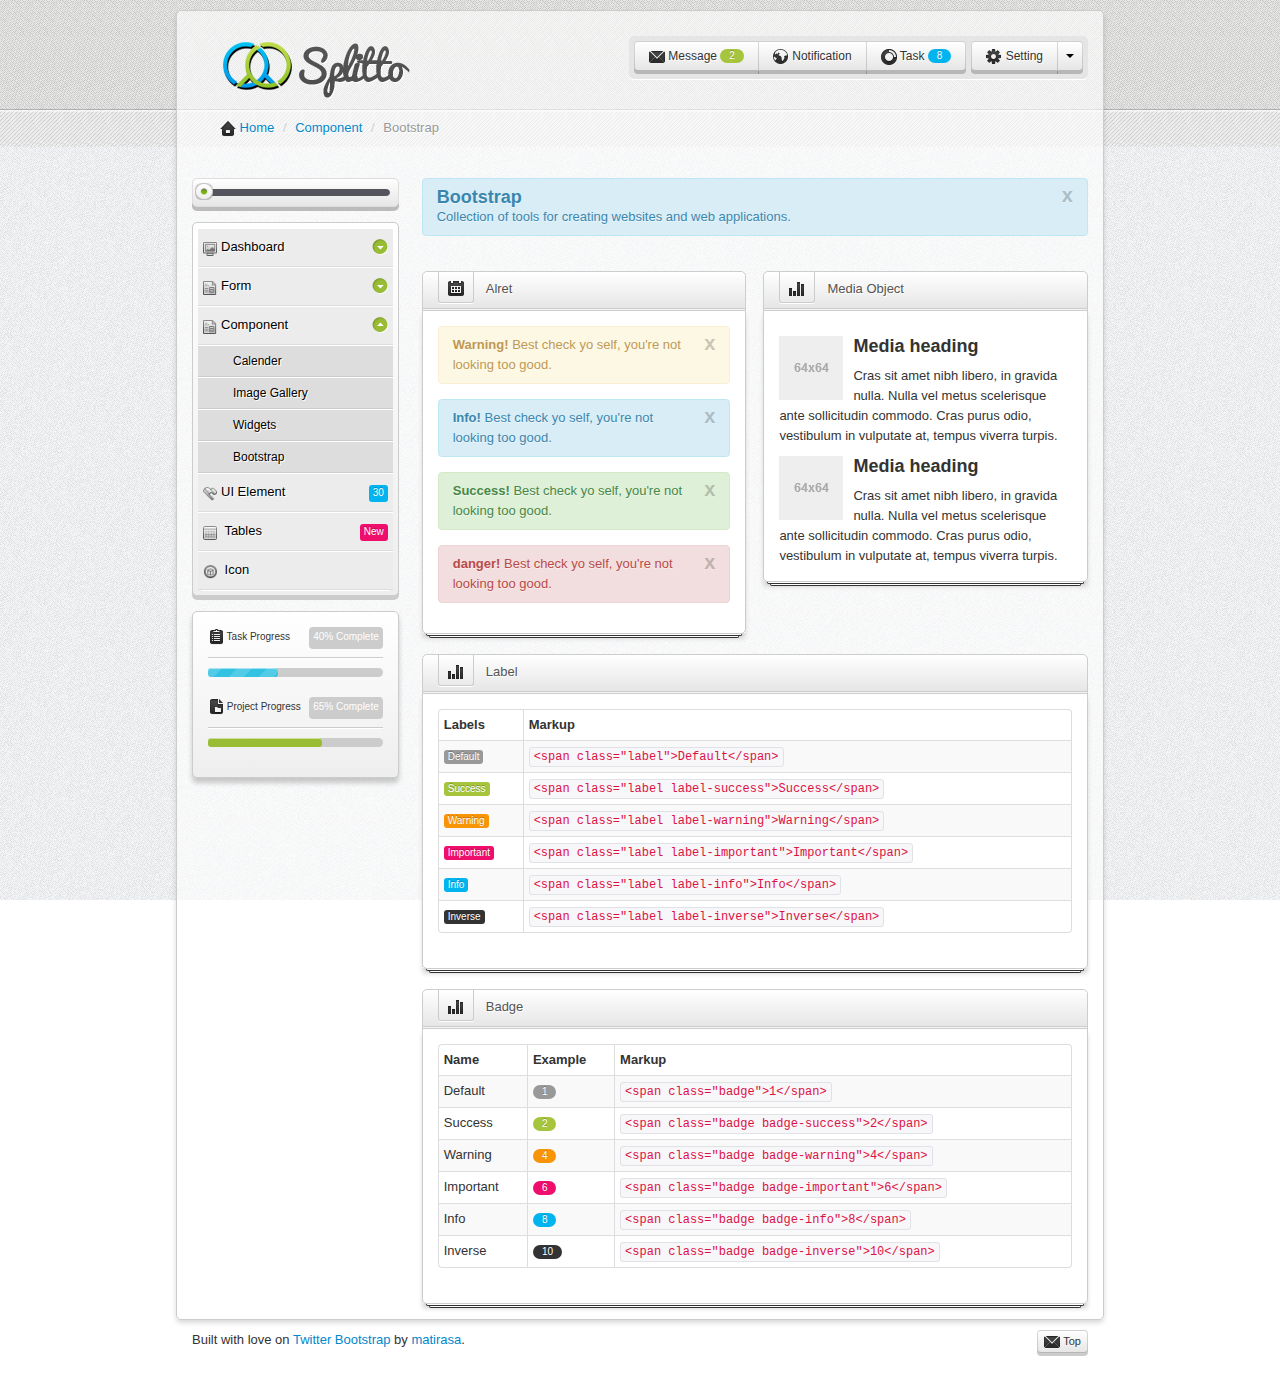
==== bootstrap.html @ d55a84cb "bootstrap page" ====
<!DOCTYPE html>
<html lang="en">
  <head>
    <meta charset="utf-8">
    <title>Bootstrap, from Twitter</title>
    <meta name="viewport" content="width=device-width, initial-scale=1.0">
    <meta name="description" content="">
    <meta name="author" content="">
	
<!-- 	<link href='http://fonts.googleapis.com/css?family=Open+Sans:400,600' rel='stylesheet' type='text/css'> -->
    <!-- Le styles -->
    <link href="assets/css/bootstrap.css" rel="stylesheet">
	<link href="assets/css/style.css" rel="stylesheet">
    <style type="text/css">
      body {
        padding-top:0;
        padding-bottom: 40px;
      }
      .sidebar-nav {
        padding: 9px 0;
      }

    </style>
    <link href="assets/css/bootstrap-responsive.css" rel="stylesheet">
	<link href="assets/css/ui/jquery-ui-1.9.1.custom.css" rel="stylesheet" />



    <!-- Le HTML5 shim, for IE6-8 support of HTML5 elements -->
    <!--[if lt IE 9]>
      <script src="http://html5shim.googlecode.com/svn/trunk/html5.js"></script>
    <![endif]-->

    <!-- Le fav and touch icons -->
    <link rel="shortcut icon" href="assets/ico/favicon.ico">
    <link rel="apple-touch-icon-precomposed" sizes="144x144" href="assets/ico/apple-touch-icon-144-precomposed.png">
    <link rel="apple-touch-icon-precomposed" sizes="114x114" href="assets/ico/apple-touch-icon-114-precomposed.png">
    <link rel="apple-touch-icon-precomposed" sizes="72x72" href="assets/ico/apple-touch-icon-72-precomposed.png">
    <link rel="apple-touch-icon-precomposed" href="assets/ico/apple-touch-icon-57-precomposed.png">
  </head>

  <body>
<div id="nav-top"></div>
<div class="container-fluid">
    <div class="navbar">
	<img src="assets/img/logo.png" class="logo">
	   <div class="btn-right">  
	
            <div class="btn-group pull-right">
                <button class="btn"><img class="titleIcon" alt="" src="assets/img/icons/stugart/settings.png"> Setting</button>
                <button data-toggle="dropdown" class="btn dropdown-toggle"><span class="caret"></span></button>
                <ul class="dropdown-menu">
                  <li><a href="#">Action</a></li>
                  <li><a href="#">Another action</a></li>
                  <li><a href="#">Something else here</a></li>
                  <li class="divider"></li>
                  <li><a href="#">Separated link</a></li>
                </ul>
             </div>
			<div class="btn-group pull-right" style="margin-right:5px;">
				<button class="btn"><img class="titleIcon" alt="" src="assets/img/icons/stugart/email.png"> Message  	<span class="badge badge-success">2</span></button>
				<button class="btn"><img class="titleIcon" alt="" src="assets/img/icons/stugart/world.png"> Notification</button>
				<button class="btn"><img class="titleIcon" alt="" src="assets/img/icons/stugart/current-work.png"> Task <span class="badge badge-info">8</span></button>
			</div>
			  <div class="clearfix"></div>
          </div><!--/.nav-collapse -->
    </div>
		<ul class="breadcrumb">
              <li><a href="#"><img class="titleIcon" alt="" src="assets/img/icons/stugart/home.png">  Home</a> <span class="divider">/</span></li>
              <li><a href="#">Component</a> <span class="divider">/</span></li>
              <li class="active">Bootstrap</li>
        </ul>
  
      <div class="row-fluid">
        <div class="span3 scroll">
		<div class="slider-nest">
		<div id="top-slider" style="width:100%;"></div>
		</div>
<div class="side-bar">
	<ul class="topnav">
		<li><a href="#"><img src="assets/img/icons/graphic-design.png" class="icon-menu">Dashboard </a>
			<ul>
				 <li><a href="#">Cookies</a></li>
				 <li><a href="#">Events</a></li>
				 <li><a href="#">Forms</a></li>
				 <li><a href="#">Games</a></li>
				 <li><a href="#">Images</a></li>
				 <li><a href="#">Navigations</a>
					<ul>
						<li><a href="#">CSS</a></li>
						<li><a href="#">JavaScript</a></li>
						<li><a href="#">JQuery</a></li>
					</ul>
				</li>
				 <li><a href="#">Tabs</a></li>
			</ul>
		</li>
		<li><a href="#"><img src="assets/img/icons/attibutes.png" class="icon-menu">Form</a>
			<ul>
				 <li><a href="#">Layout</a></li>
				 <li><a href="#">Wizards</a></li>
				 <li><a href="#">Elements</a></li>
				 <li><a href="#">Tabs</a></li>
			</ul>
		</li>
		
		<li><a href="#"><img src="assets/img/icons/attibutes.png" class="icon-menu">Component</a>
			<ul>
				 <li class="active"><a href="#">Calender</a></li>
				 <li><a href="#">Image Gallery</a></li>
				 <li><a href="#">Widgets</a></li>
				 <li><a href="#">Bootstrap</a></li>
			</ul>
		</li>
		<li><a href="#"><img src="assets/img/icons/flag.png" class="icon-menu">UI Element</a> <span class="label label-info label-sidemenu">30</span></li>
		<li><a href="#"><img src="assets/img/icons/calendar.png" class="icon-menu"> Tables </a> <span class="label label-important label-sidemenu">New</span></li>
		<li><a href="#"><img src="assets/img/icons/limited-edition.png" class="icon-menu"> Icon</a> </li>
		
	</ul>
 </div>		
				<div class="progress-nest">
				<div class="progress-report"><img class="titleIcon" alt="" src="assets/img/icons/stugart/order.png"> Task Progress <span>40% Complete</span></div>
			
				<div class="progress-bar blue stripes">
					<span style="width: 40%"></span>
				</div>

				<div class="progress-report"><img class="titleIcon" alt="" src="assets/img/icons/stugart/project.png"> Project Progress <span>65% Complete</span></div>
			
				<div class="progress-bar orange shine">
					<span style="width: 65%"></span>
				</div>		
				</div>

 
        </div><!--/span-->
        <div class="span9 nest-bg">
		<div class="row-fluid">
		<div class="span12">
		    <div class="alert alert-info">
    <button type="button" class="close" data-dismiss="alert">&#120;</button>
    <h4>Bootstrap</h4>
    Collection of tools for creating websites and web applications.
    </div>
		</div>

		
		</div>
       <div class="row-fluid">
		<div class="span6">
			<div class="nest">
  							<div class="title"><img class="titleIcon" alt="" src="assets/img/icons/stugart/calendar.png"><h6>Alret</h6></div>
  							<div class="body-nest">
							<div class="widget-content-inner">
												<div class="alert">
													<button data-dismiss="alert" class="close" type="button">x</button>
													<strong>Warning!</strong> Best check yo self, you're not looking too good.
												</div>
												<div class="alert alert-info">
													<button data-dismiss="alert" class="close" type="button">x</button>
													<strong>Info!</strong> Best check yo self, you're not looking too good.
												</div>
												<div class="alert alert-success">
													<button data-dismiss="alert" class="close" type="button">x</button>
													<strong>Success!</strong> Best check yo self, you're not looking too good.
												</div>
												<div class="alert alert-danger">
													<button data-dismiss="alert" class="close" type="button">x</button>
													<strong>danger!</strong> Best check yo self, you're not looking too good.
												</div>
							</div>
	
														
  							</div>
  			</div>	
	
	
		</div>
		<div class="span6">	<!-- LABEL -->
				<div class="nest">
  							<div class="title"><img class="titleIcon" alt="" src="assets/img/icons/stugart/statistics.png"><h6>Media Object</h6></div>
  							<div class="body-nest">
							   <div class="widget-content-inner">
												<div class="media">
													<a href="#" class="pull-left">
														<img src="[data-uri]" style="width: 64px; height: 64px; " alt="64x64" data-src="holder.js/64x64" class="media-object">
													</a>
													<div class="media-body">
														<h4 class="media-heading">Media heading</h4>
														Cras sit amet nibh libero, in gravida nulla. Nulla vel metus scelerisque ante sollicitudin commodo. Cras purus odio, vestibulum in vulputate at, tempus viverra turpis.
													</div>
												</div>
												<div class="media">
													<a href="#" class="pull-left">
														<img src="[data-uri]" style="width: 64px; height: 64px; " alt="64x64" data-src="holder.js/64x64" class="media-object">
													</a>
													<div class="media-body">
														<h4 class="media-heading">Media heading</h4>
														Cras sit amet nibh libero, in gravida nulla. Nulla vel metus scelerisque ante sollicitudin commodo. Cras purus odio, vestibulum in vulputate at, tempus viverra turpis.
													</div>
												</div>
								</div>					
  							</div>
  				</div>			
		</div><!-- END OF LABEL -->
		</div>	
		<div class="row-fluid">
			<div class="span12">
							<div class="nest">
  							<div class="title"><img class="titleIcon" alt="" src="assets/img/icons/stugart/statistics.png"><h6>Label</h6></div>
  							<div class="body-nest">
							<table class="table table-bordered table-striped">
								<thead>
								  <tr>
									<th>Labels</th>
									<th>Markup</th>
								  </tr>
								</thead>
								<tbody>
								  <tr>
									<td>
									  <span class="label">Default</span>
									</td>
									<td>
									  <code>&lt;span class="label"&gt;Default&lt;/span&gt;</code>
									</td>
								  </tr>
								  <tr>
									<td>
									  <span class="label label-success">Success</span>
									</td>
									<td>
									  <code>&lt;span class="label label-success"&gt;Success&lt;/span&gt;</code>
									</td>
								  </tr>
								  <tr>
									<td>
									  <span class="label label-warning">Warning</span>
									</td>
									<td>
									  <code>&lt;span class="label label-warning"&gt;Warning&lt;/span&gt;</code>
									</td>
								  </tr>
								  <tr>
									<td>
									  <span class="label label-important">Important</span>
									</td>
									<td>
									  <code>&lt;span class="label label-important"&gt;Important&lt;/span&gt;</code>
									</td>
								  </tr>
								  <tr>
									<td>
									  <span class="label label-info">Info</span>
									</td>
									<td>
									  <code>&lt;span class="label label-info"&gt;Info&lt;/span&gt;</code>
									</td>
								  </tr>
								  <tr>
									<td>
									  <span class="label label-inverse">Inverse</span>
									</td>
									<td>
									  <code>&lt;span class="label label-inverse"&gt;Inverse&lt;/span&gt;</code>
									</td>
								  </tr>
								</tbody>
							  </table>
											
														
  							</div>
  				</div>
			</div>
		</div>
		
		<div class="row-fluid">
			<div class="span12">
							<div class="nest">
  							<div class="title"><img class="titleIcon" alt="" src="assets/img/icons/stugart/statistics.png"><h6>Badge</h6></div>
  							<div class="body-nest">
								<table class="table table-bordered table-striped">
									<thead>
									  <tr>
										<th>Name</th>
										<th>Example</th>
										<th>Markup</th>
									  </tr>
									</thead>
									<tbody>
									  <tr>
										<td>
										  Default
										</td>
										<td>
										  <span class="badge">1</span>
										</td>
										<td>
										  <code>&lt;span class="badge"&gt;1&lt;/span&gt;</code>
										</td>
									  </tr>
									  <tr>
										<td>
										  Success
										</td>
										<td>
										  <span class="badge badge-success">2</span>
										</td>
										<td>
										  <code>&lt;span class="badge badge-success"&gt;2&lt;/span&gt;</code>
										</td>
									  </tr>
									  <tr>
										<td>
										  Warning
										</td>
										<td>
										  <span class="badge badge-warning">4</span>
										</td>
										<td>
										  <code>&lt;span class="badge badge-warning"&gt;4&lt;/span&gt;</code>
										</td>
									  </tr>
									  <tr>
										<td>
										  Important
										</td>
										<td>
										  <span class="badge badge-important">6</span>
										</td>
										<td>
										  <code>&lt;span class="badge badge-important"&gt;6&lt;/span&gt;</code>
										</td>
									  </tr>
									  <tr>
										<td>
										  Info
										</td>
										<td>
										  <span class="badge badge-info">8</span>
										</td>
										<td>
										  <code>&lt;span class="badge badge-info"&gt;8&lt;/span&gt;</code>
										</td>
									  </tr>
									  <tr>
										<td>
										  Inverse
										</td>
										<td>
										  <span class="badge badge-inverse">10</span>
										</td>
										<td>
										  <code>&lt;span class="badge badge-inverse"&gt;10&lt;/span&gt;</code>
										</td>
									  </tr>
									</tbody>
								  </table>
											
														
  							</div>
  				</div>
			</div>
		</div>
		
      </div><!--/row-->

      <hr>

    </div><!--/.fluid-container-->
</div>
	<footer class="footer-fluid">
	<div class="row-fluid">
		<div class="span9">	
			<p>Built with love on <a href="http://twitter.github.com/bootstrap/">Twitter Bootstrap</a> by <a href="http://logosmile.net">matirasa</a>.</p>
		</div>
			<div class="span3">
			<a class="btn btn-mini pull-right" href="#top"><img class="titleIcon" alt="" src="assets/img/icons/stugart/email.png"> Top</a>
			</div>
	</div>
	</footer>
    <!-- Le javascript
    ================================================== -->
    <!-- Placed at the end of the document so the pages load faster -->
    <script src="assets/js/jquery.js"></script>
	

	
    <script src="assets/js/bootstrap-alert.js"></script>
    <script src="assets/js/bootstrap-modal.js"></script>
    <script src="assets/js/bootstrap-dropdown.js"></script>
    <script src="assets/js/bootstrap-scrollspy.js"></script>
    <script src="assets/js/bootstrap-tab.js"></script>
    <script src="assets/js/bootstrap-tooltip.js"></script>
    <script src="assets/js/bootstrap-popover.js"></script>
    <script src="assets/js/bootstrap-button.js"></script>
    <script src="assets/js/bootstrap-collapse.js"></script>

	
	 <script src="assets/js/scriptbreaker-multiple-accordion-1.js"></script>
	<script src="assets/js/custom/accordion.js"></script>
	<script type="text/javascript" src="assets/js/jquery-ui-1.9.1.custom.min.js"></script>
	<script type="text/javascript" src="assets/js/sherpa_ui.js"></script>
	

	
	<script type="text/javascript" src="assets/js/jquery.jscroll.js"></script>
	<script type="text/javascript">
		
		$().ready(function() {
			$(".scroll").jScroll();
		});
		
	</script>
	


	
<script type='text/javascript' src='assets/js/jquery.flot.js'></script>
<script type='text/javascript' src='assets/js/jquery.flot.resize.js'></script>
<script src="assets/js/custom/chart-float-realtime.js"></script> 




  </body>
</html>
---- assets/css/style.css ----
body{
	background:url("../img/white_texture.png") repeat;
	background-attachment:fixed;
	

}
#nav-top{
	background: url("../img/nav-bg.png") repeat-x scroll 0 0 transparent;
    height: 180px;
    position: absolute;
    width: 100%;
    z-index: -1;
	margin-bottom:250px;
	top: 0;
}
img.logo{
	    left: 25px;
    position: relative;
    top: 0;
}
.btn-right{
	right:0;
	float:right;
	background:#e5e5e5;
	padding: 0 5px 8px 0;
	border-radius:5px;
	box-shadow: 0 1px 0 #fff;
	margin-top:10px;
}
.slider-nest{
/* 	padding-top:-25px;
	margin-bottom:25px; */

	padding:10px;
	border-radius:5px;
	margin-bottom:15px;
	border: 1px solid #ddd;
	box-shadow: 0 4px 0 #bbb;
	
	background-color: #f5f5f5;
    *background-color: #e6e6e6;
    background-image: -webkit-gradient(linear, 0 0, 0 100%, from(#ffffff), to(#e6e6e6));
	background-image: -webkit-linear-gradient(top, #ffffff, #e6e6e6);
    background-image: -o-linear-gradient(top, #ffffff, #e6e6e6);
    background-image: linear-gradient(to bottom, #ffffff, #e6e6e6);
    background-image: -moz-linear-gradient(top, #ffffff, #e6e6e6);
    background-repeat: repeat-x;

}
/* =================
    SIDEBAR 
 ==================*/
.scroll {
	float: left; 
	width: 21%; 
	padding: 0; 
	margin-left: 4%; 
	margin-top: 40px; 
/* 	border: 2px solid red; 
	background-color: #FFEEEE; */
}
.side-bar{

	border: 1px solid #ccc;
	box-shadow: 0 4px 0 #ccc;
	padding:5px;
	border-radius:5px;
	max-height:500px;
	overflow:auto;

	background-color: #f5f5f5;
    *background-color: #eeeeee;
    background-image: -webkit-gradient(linear, 0 0, 0 100%, from(#ffffff), to(#eeeeee));
	background-image: -webkit-linear-gradient(top, #ffffff, #eeeeee);
    background-image: -o-linear-gradient(top, #ffffff, #eeeeee);
    background-image: linear-gradient(to bottom, #ffffff, #eeeeee);
    background-image: -moz-linear-gradient(top, #ffffff, #eeeeee);
    background-repeat: repeat-x;
}
.topnav {
	padding: 40px 28px 25px 0;
}
img.icon-menu{
	margin-right:4px;
	margin-top:3px;
}
ul.topnav {
	margin: 0;
	font-size: 14px;
	line-height: 0.5em!important;
	list-style: none!important;
	background:none repeat scroll 0 0 #E5E5E5;
	padding:0;
	border-radius:5px;
	box-shadow: 0 1px 0 #fff;
	
}

ul.topnav li {}

ul.topnav li a {
	line-height: 10px;
	font-size: 13px;
	padding: 10px 5px;
	color: #000;
	display: block;
	text-decoration: none;
	list-style:none;
	background-color: #ECECEC;
    border-bottom: 1px solid #DCDCDC;
    border-top: 1px solid #FFFFFF;
    text-shadow: 1px 1px 0 #FFFFFF;
	
}

ul.topnav li a:hover {
	background-color:#00B6ED;
	color:white;
	text-shadow: none;
}

ul.topnav ul {
	margin: 0;
	padding: 0;
	display: none;
}

ul.topnav ul li {
	margin: 0;
	padding: 0;
	clear: both;
	list-style:none outside none;
}

ul.topnav ul li a {
	border-bottom: 1px solid #CCCCCC;
    box-shadow: 0 1px 0 #FFFFFF;
    font-size: 12px;
    font-weight: normal;
    outline: 0 none;
    padding-left: 35px;
	background:#ddd;
}

ul.topnav ul li a:hover {
	background-color:#9FBD3B;
	color:#333333;
}

ul.topnav ul ul li a {
	color:#444;
	padding-left: 40px;
	background:#c8c8c8;
}

ul.topnav ul ul li a:hover {
	background-color:#D3CEB8;
	color:#675C7C;
}

ul.topnav span{
	float:right;
}


.nest-bg {
	margin-top: 40px;
}
.dahboard-gauge{
	background:#fff;
	padding:5px;
	border-radius:3px;
	margin:25px 0 0 0;
	border:1px solid #ccc;
	position:relative;
	-webkit-box-shadow: 0 5px 5px rgba(0, 0, 0, 0.2);
	-moz-box-shadow: 0 5px 5px rgba(0, 0, 0, 0.2);
	box-shadow: 0 5px 5px rgba(0, 0, 0, 0.2);
}
.dahboard-gauge:after, .dahboard-gauge:before {
    -moz-border-bottom-colors: none;
    -moz-border-left-colors: none;
    -moz-border-right-colors: none;
    -moz-border-top-colors: none;
    background-color: #FFFFFF;
    border-color: -moz-use-text-color #CCCCCC #CCCCCC;
    border-image: none;
    border-style: none solid solid;
    border-width: 0 1px 1px;
    bottom: -3px;
    content: "";
    display: block;
    height: 1px;
    left: 3px;
    position: absolute;
    right: 3px;
	border-radius: 0 0 3px 3px;
}
.dahboard-gauge:before {
    bottom: -5px;
    left: 6px;
    right: 6px;
}

/* RIGHT CONTENT */
.progress-nest{
	background:#EEEEEE;
	padding:5px 15px 20px 15px; 
	/* height:280px; */ 
	margin:15px 0 0;
	
	border: 1px solid #ccc;
	box-shadow: 0 4px 0 #ccc;
	-webkit-box-shadow: 0 5px 5px rgba(0, 0, 0, 0.2);
	-moz-box-shadow: 0 5px 5px rgba(0, 0, 0, 0.2);

	
	border-radius:5px;
	background-color: #f5f5f5;
    *background-color: #eeeeee;
    background-image: -webkit-gradient(linear, 0 0, 0 100%, from(#ffffff), to(#eeeeee));
	background-image: -webkit-linear-gradient(top, #ffffff, #eeeeee);
    background-image: -o-linear-gradient(top, #ffffff, #eeeeee);
    background-image: linear-gradient(to bottom, #ffffff, #eeeeee);
    background-image: -moz-linear-gradient(top, #ffffff, #eeeeee);
    background-repeat: repeat-x;
}
.progress-report{
	color:#333;
	font-size:10px;
	text-align:left;
	padding:10px 0 0 0;
	border-bottom:1px solid #ccc;
	box-shadow: 0 1px 0 #fff;
	padding: 10px 0 10px 0; 
	
}
.progress-report span{
	color:#fff;
	font-size:10px;
	float:right;
	background-color:#ccc;
	padding: 0 4px 2px;
	border-radius:4px;
}
	
        
.progress-bar {
    background-color: #ccc;
    height: 9px;
    padding: 0;
     margin: 10px 0;			
    -moz-border-radius: 5px;
	-webkit-border-radius: 5px;
	border-radius: 5px;        
}
        
.progress-bar span {
    display:block;
    height: 100%;
	background-color: #777;
    -moz-border-radius: 3px;
	-webkit-border-radius: 3px;
	border-radius: 3px;
    -moz-box-shadow: 0 1px 0 rgba(255, 255, 255, .5) inset;
	-webkit-box-shadow: 0 1px 0 rgba(255, 255, 255, .5) inset;
	box-shadow: 0 1px 0 rgba(255, 255, 255, .5) inset;
	-webkit-transition: width .4s ease-in-out;
	-moz-transition: width .4s ease-in-out;
	-ms-transition: width .4s ease-in-out;
	-o-transition: width .4s ease-in-out;
	transition: width .4s ease-in-out;		
}
		
	
		
.blue span {
    background-color: #34c2e3;   
}

        .orange span {
			  background-color: #98BD34;
		/* 	  background-image: -webkit-gradient(linear, left top, left bottom, from(#fecf23), to(#fd9215));
			  background-image: -webkit-linear-gradient(top, #fecf23, #fd9215);
			  background-image: -moz-linear-gradient(top, #fecf23, #fd9215);
			  background-image: -ms-linear-gradient(top, #fecf23, #fd9215);
			  background-image: -o-linear-gradient(top, #fecf23, #fd9215);
			  background-image: linear-gradient(top, #fecf23, #fd9215);   */
        }	

        .green span {
			  background-color: #a5df41;
			  background-image: -webkit-gradient(linear, left top, left bottom, from(#a5df41), to(#4ca916));
			  background-image: -webkit-linear-gradient(top, #a5df41, #4ca916);
			  background-image: -moz-linear-gradient(top, #a5df41, #4ca916);
			  background-image: -ms-linear-gradient(top, #a5df41, #4ca916);
			  background-image: -o-linear-gradient(top, #a5df41, #4ca916);
			  background-image: linear-gradient(top, #a5df41, #4ca916);  
        }		
		
		/*---------------------------*/		
		
		.stripes span {
            -webkit-background-size: 30px 30px;
            -moz-background-size: 30px 30px;
            background-size: 30px 30px;			
			background-image: -webkit-gradient(linear, left top, right bottom,
								color-stop(.25, rgba(255, 255, 255, .15)), color-stop(.25, transparent),
								color-stop(.5, transparent), color-stop(.5, rgba(255, 255, 255, .15)),
								color-stop(.75, rgba(255, 255, 255, .15)), color-stop(.75, transparent),
								to(transparent));
            background-image: -webkit-linear-gradient(135deg, rgba(255, 255, 255, .15) 25%, transparent 25%,
                                transparent 50%, rgba(255, 255, 255, .15) 50%, rgba(255, 255, 255, .15) 75%,
                                transparent 75%, transparent);
            background-image: -moz-linear-gradient(135deg, rgba(255, 255, 255, .15) 25%, transparent 25%,
                                transparent 50%, rgba(255, 255, 255, .15) 50%, rgba(255, 255, 255, .15) 75%,
                                transparent 75%, transparent);
            background-image: -ms-linear-gradient(135deg, rgba(255, 255, 255, .15) 25%, transparent 25%,
                                transparent 50%, rgba(255, 255, 255, .15) 50%, rgba(255, 255, 255, .15) 75%,
                                transparent 75%, transparent);
            background-image: -o-linear-gradient(135deg, rgba(255, 255, 255, .15) 25%, transparent 25%,
                                transparent 50%, rgba(255, 255, 255, .15) 50%, rgba(255, 255, 255, .15) 75%,
                                transparent 75%, transparent);
            background-image: linear-gradient(135deg, rgba(255, 255, 255, .15) 25%, transparent 25%,
                                transparent 50%, rgba(255, 255, 255, .15) 50%, rgba(255, 255, 255, .15) 75%,
                                transparent 75%, transparent);            
            
            -webkit-animation: animate-stripes 3s linear infinite;
            -moz-animation: animate-stripes 3s linear infinite;       		
		}
        
        @-webkit-keyframes animate-stripes { 
			0% {background-position: 0 0;} 100% {background-position: 60px 0;}
        }
        
        
        @-moz-keyframes animate-stripes {
			0% {background-position: 0 0;} 100% {background-position: 60px 0;}
        }
		
		/*---------------------------*/	 

		.shine span {
			position: relative;
		}
		
		.shine span::after {
			content: '';
			opacity: 0;
			position: absolute;
			top: 0;
			right: 0;
			bottom: 0;
			left: 0;
			background: #fff;
            -moz-border-radius: 3px;
			-webkit-border-radius: 3px;
			border-radius: 3px;			
			
            -webkit-animation: animate-shine 2s ease-out infinite;
            -moz-animation: animate-shine 2s ease-out infinite; 			
		}

        @-webkit-keyframes animate-shine { 
			0% {opacity: 0; width: 0;}
			50% {opacity: .5;}
			100% {opacity: 0; width: 95%;}
        }
        
        
        @-moz-keyframes animate-shine {
			0% {opacity: 0; width: 0;}
			50% {opacity: .5;}
			100% {opacity: 0; width: 95%;}
        }

		/*---------------------------*/	 
		
		.glow span {
            -moz-box-shadow: 0 5px 5px rgba(255, 255, 255, .7) inset, 0 -5px 5px rgba(255, 255, 255, .7) inset;
			-webkit-box-shadow: 0 5px 5px rgba(255, 255, 255, .7) inset, 0 -5px 5px rgba(255, 255, 255, .7) inset;
			box-shadow: 0 5px 5px rgba(255, 255, 255, .7) inset, 0 -5px 5px rgba(255, 255, 255, .7) inset;
			
            -webkit-animation: animate-glow 1s ease-out infinite;
            -moz-animation: animate-glow 1s ease-out infinite; 			
		}

		@-webkit-keyframes animate-glow {
		 0% { -webkit-box-shadow: 0 5px 5px rgba(255, 255, 255, .7) inset, 0 -5px 5px rgba(255, 255, 255, .7) inset;} 
		 50% { -webkit-box-shadow: 0 5px 5px rgba(255, 255, 255, .3) inset, 0 -5px 5px rgba(255, 255, 255, .3) inset;} 
		 100% { -webkit-box-shadow: 0 5px 5px rgba(255, 255, 255, .7) inset, 0 -5px 5px rgba(255, 255, 255, .7) inset;}
		 }

		@-moz-keyframes animate-glow {
		 0% { -moz-box-shadow: 0 5px 5px rgba(255, 255, 255, .7) inset, 0 -5px 5px rgba(255, 255, 255, .7) inset;} 
		 50% { -moz-box-shadow: 0 5px 5px rgba(255, 255, 255, .3) inset, 0 -5px 5px rgba(255, 255, 255, .3) inset;} 
		 100% { -moz-box-shadow: 0 5px 5px rgba(255, 255, 255, .7) inset, 0 -5px 5px rgba(255, 255, 255, .7) inset;}
		 }
   /* =============
        CONTENT
        ================*/
.nest {
    /*  background: url("../img/nest-bg.png") repeat scroll 0 0 #f8f8f8; */
	background:none repeat scroll 0 0 #fff;
    border: 1px solid #CDCDCD;
    clear: both;
    margin-top: 20px;
    border-radius:5px;
	position:relative;
	


}
.nest:after, .nest:before {
    -moz-border-bottom-colors: none;
    -moz-border-left-colors: none;
    -moz-border-right-colors: none;
    -moz-border-top-colors: none;
    background-color: #FFFFFF;
    border-color: -moz-use-text-color #CCCCCC #CCCCCC;
    border-image: none;
    border-style: none solid solid;
    border-width: 0 1px 1px;
    bottom: -3px;
    content: "";
    display: block;
    height: 1px;
    left: 3px;
    position: absolute;
    right: 3px;
	border-radius: 0 0 3px 3px;
	
	
}
.nest:before {
    bottom: -5px;
    left: 6px;
    right: 6px;
	
}
.nest, .middleNav, .sItem, .statsDetailed {
    box-shadow: 0 1px 0 #FFFFFF;
}
.nest .title {
  /*   background: url("../img/nest-head-bg.png") repeat-x scroll 0 0 #EFEFEF;  */
    border-bottom: 3px double #CDCDCD;
    height: 36px;
    box-shadow: 0 1px 0 #FFFFFF;
	border-radius: 5px 5px 0 0;
	background-color: #f5f5f5;
    *background-color: #e6e6e6;
    background-image: -webkit-gradient(linear, 0 0, 0 100%, from(#ffffff), to(#e6e6e6));
	background-image: -webkit-linear-gradient(top, #ffffff, #e6e6e6);
    background-image: -o-linear-gradient(top, #ffffff, #e6e6e6);
    background-image: linear-gradient(to bottom, #ffffff, #e6e6e6);
    background-image: -moz-linear-gradient(top, #ffffff, #e6e6e6);
    background-repeat: repeat-x;
}
.nest .title h6 {
    float: left;
    font-size: 13px;
    font-weight: normal;
    padding: 0 12px 0;
    text-shadow: 1px 1px 0 #FFFFFF;
    color:#555555;
	line-height:none;
	position:relative;
	top:-3px;
}
.slidder-bar-nest{	
	padding: 15px;
	margin-bottom:30px;
}
    .nest .title .titleIcon {
        background: url("../img/nest-bg.png") repeat scroll 0 0 transparent;
        border-bottom: 1px solid #CCCCCC;
        border-left: 1px solid #CCCCCC;
        border-radius: 0 0 3px 3px;
        border-right: 1px solid #CCCCCC;
        box-shadow: 0 1px 0 #FFFFFF;
        float: left;
        height: 16px;
        margin: 0 0 0 15px;
        padding: 9px 9px 5px;
        width: 16px;
    }
    .body-nest{
    	padding:15px;
				
	-webkit-box-shadow: 0 5px 5px rgba(0, 0, 0, 0.8);
	-moz-box-shadow: 0 5px 5px rgba(0, 0, 0, 0.8);
	box-shadow: 0 5px 5px #ccc;

    }
	
    img.sidebar-icon{
    	margin: 0 6px 0 0;
		float:left;
    }
 #g1, #g2, #g3, #g4, #g5, #g6 {
        width:120px; height:80px;
        display: inline-block;
        margin-left: 0px;
		float:left;
		margin-right: 5%;
}

.gauge-tittle{
	margin-top:25px;
	color:#555;
	margin-left: 50px;
	text-transform:uppercase;
}
.gauge-subtittle{
	margin-top:-5px;
	margin-left: 10px;
	color:#000;
	font-size:24px;
	float:right;
	border-radius:5px;
	padding: 0 4px 0 4px;
	background:#f7f7f7;
}
.gauge-subtittle span{
	color:#ccc;
	font-size:12px;
	background:none;
	margin-top:-15px;
}
.footer-fluid {
	margin-right: auto;
	margin-left: auto;
	margin-top: 10px;

}
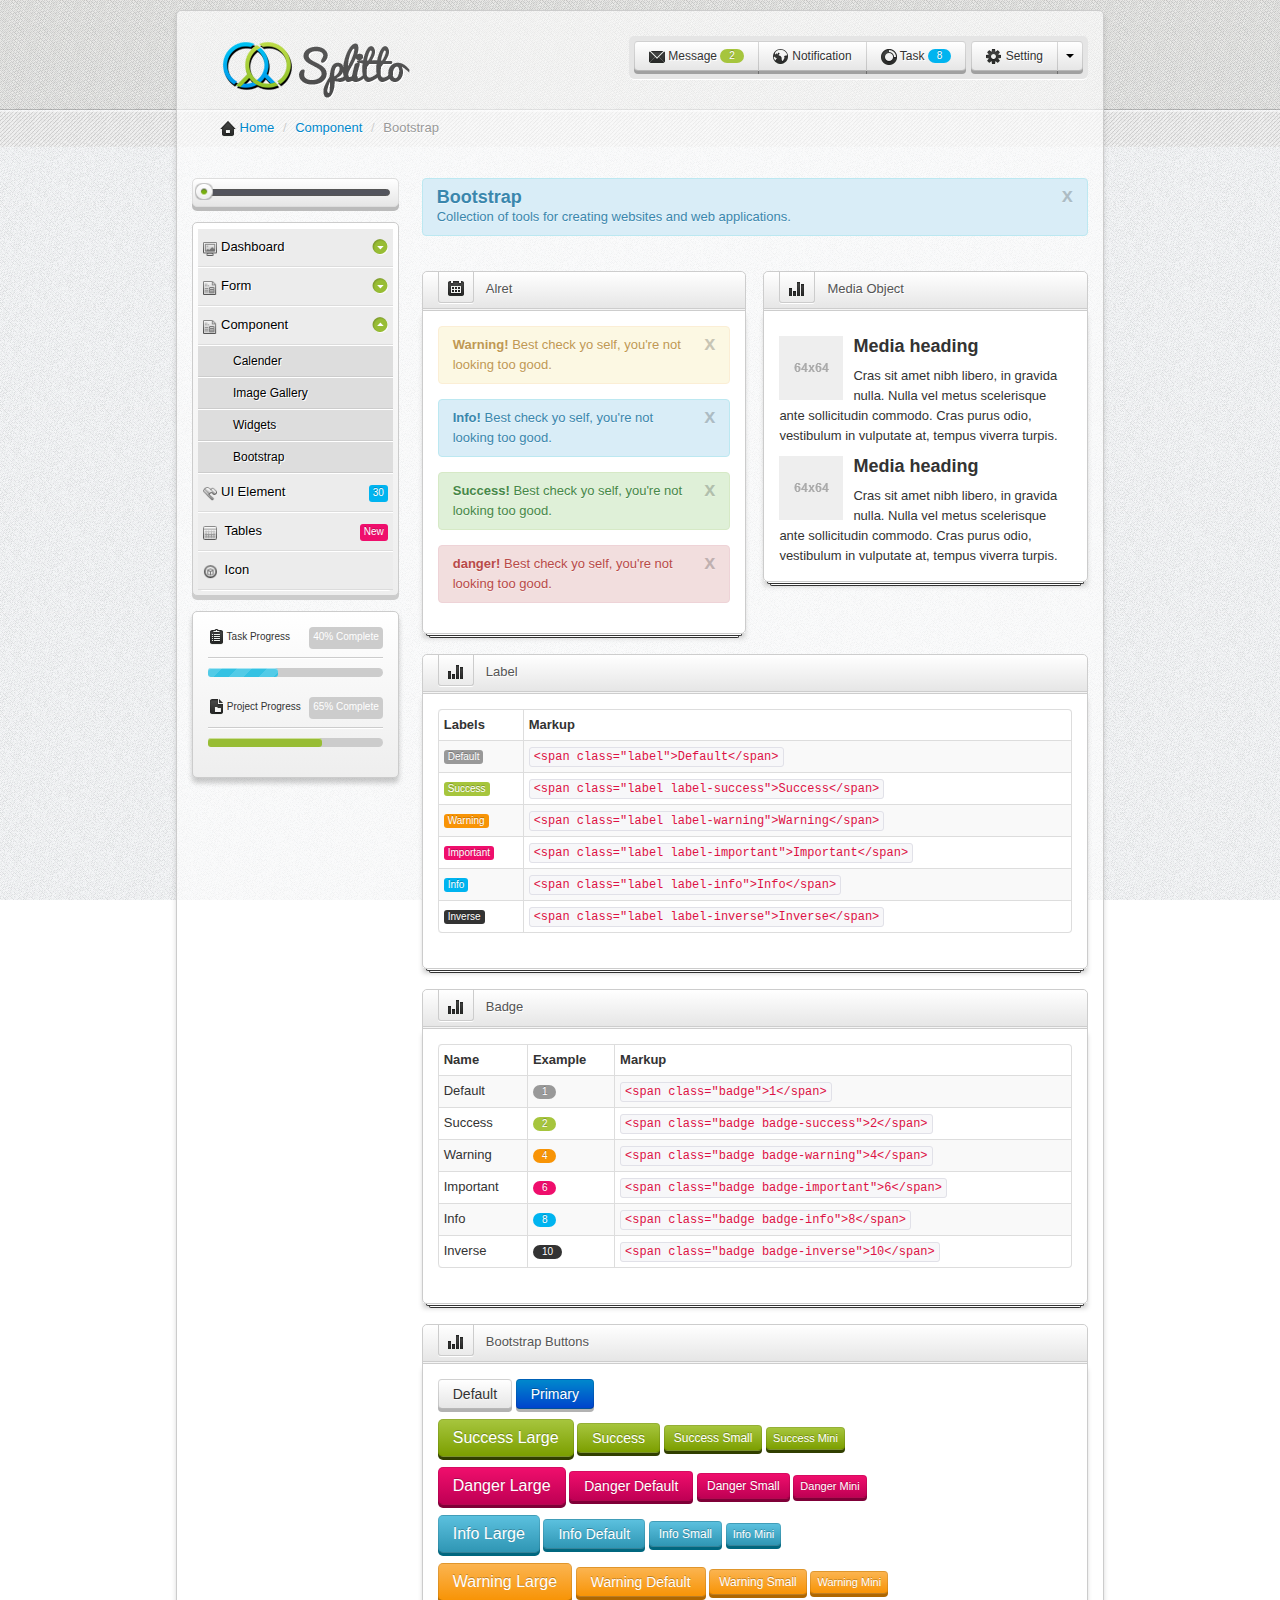
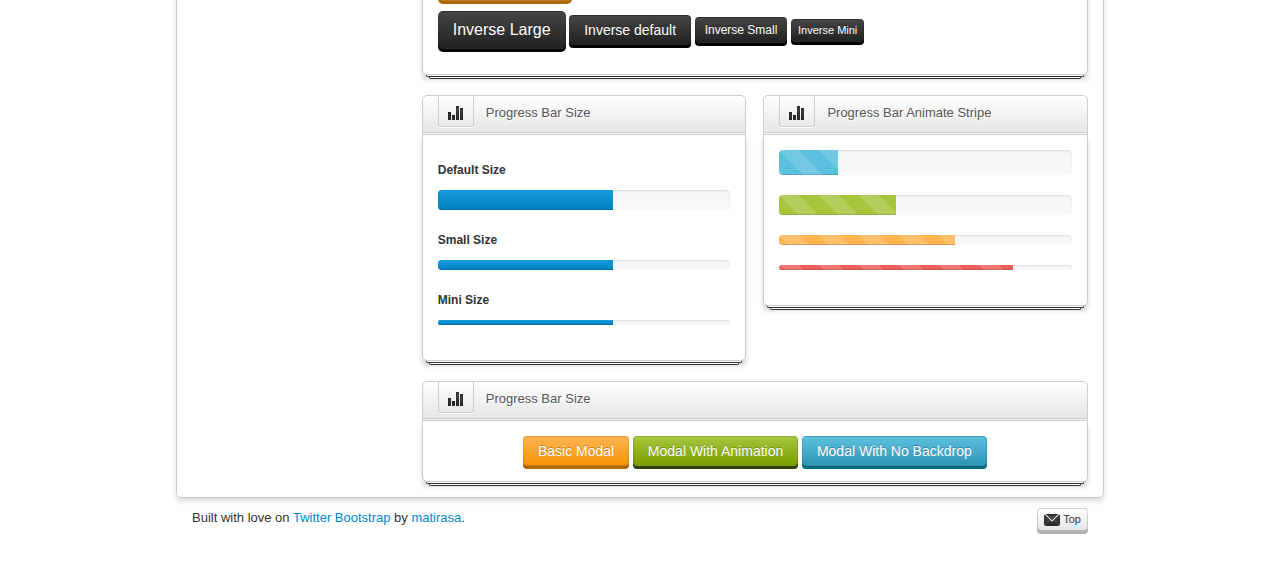
==== commit 5ee8087b: "grid halaman page" ====
--- a/bootstrap.html
+++ b/bootstrap.html
@@ -363,6 +363,109 @@
 			</div>
 		</div>
 		
+	<div class="row-fluid">
+		<div class="span12">	<!-- LABEL -->
+				<div class="nest">
+								<div class="title"><img class="titleIcon" alt="" src="assets/img/icons/stugart/statistics.png"><h6>Bootstrap Buttons </h6></div>
+								<div class="body-nest">
+									<div class="widget-content-inner">
+													<button class="btn padding-btm">Default</button>
+													<button class="btn btn-primary padding-btm">Primary</button>
+													</br>
+													<button class="btn btn-success btn-large padding-btm">Success Large</button>
+													<button class="btn btn-success padding-btm">Success</button>
+													<button class="btn btn-success btn-small padding-btm">Success Small</button>
+													<button class="btn btn-success btn-mini padding-btm">Success Mini</button>
+													
+													</br>
+													<button class="btn btn-danger btn-large padding-btm">Danger Large</button>
+													<button class="btn btn-danger padding-btm">Danger Default</button>
+													<button class="btn btn-danger btn-small padding-btm">Danger Small</button>
+													<button class="btn btn-danger btn-mini padding-btm">Danger Mini</button>
+													</br>
+													<button class="btn btn-info btn-large padding-btm ">Info Large</button>
+													<button class="btn btn-info padding-btm">Info Default</button>
+													<button class="btn btn-info btn-small padding-btm">Info Small</button>
+													<button class="btn btn-info btn-mini padding-btm">Info Mini</button>
+													</br>
+													<button class="btn btn-warning padding-btm btn-large ">Warning Large</button>
+													<button class="btn btn-warning padding-btm">Warning Default</button>
+													<button class="btn btn-warning padding-btm btn-small">Warning Small</button>
+													<button class="btn btn-warning padding-btm btn-mini">Warning Mini</button>
+													</br>
+													<button class="btn btn-inverse padding-btm btn-large">Inverse Large</button>
+													<button class="btn btn-inverse padding-btm">Inverse default</button>
+													<button class="btn btn-inverse padding-btm btn-small">Inverse Small</button>
+													<button class="btn btn-inverse padding-btm btn-mini">Inverse Mini</button>
+									</div>
+								</div>
+					</div>			
+			</div><!-- END OF LABEL -->
+		</div>	
+		
+			<div class="row-fluid">
+		<div class="span6">	<!-- PROGRESS -->
+				<div class="nest">
+								<div class="title"><img class="titleIcon" alt="" src="assets/img/icons/stugart/statistics.png"><h6> Progress Bar Size  </h6></div>
+								<div class="body-nest">
+							
+												<h6>Default Size</h6>
+												<div class="progress">
+													<div style="width: 60%;" class="bar bar-sucsess"></div>
+												</div>
+												<h6>Small Size</h6>
+												<div class="progress small">
+													<div style="width: 60%;" class="bar bar-inverse"></div>
+												</div>
+												<h6>Mini Size</h6>
+												<div class="progress mini">
+													<div style="width: 60%;" class="bar bar-inverse"></div>
+												</div>
+											
+					
+								</div>
+					</div>			
+		</div><!-- END OF PROGRESS -->
+		<div class="span6">	<!-- PROGRESS ANIMATION -->
+				<div class="nest">
+								<div class="title"><img class="titleIcon" alt="" src="assets/img/icons/stugart/statistics.png"><h6> Progress Bar Animate Stripe  </h6></div>
+								<div class="body-nest">
+											<div class="widget-content-inner">
+												<div class="progress large progress-info progress-striped active">
+													<div style="width: 20%" class="bar"></div>
+												</div>
+												<div class="progress progress-success progress-striped active">
+													<div style="width: 40%" class="bar"></div>
+												</div>
+												<div class="progress small progress-warning progress-striped active">
+													<div style="width: 60%" class="bar"></div>
+												</div>
+												<div class="progress mini progress-danger progress-striped active">
+													<div style="width: 80%" class="bar"></div>
+												</div>
+											</div>
+								</div>
+					</div>			
+		</div><!-- END OF PROGRESS ANIMATION -->
+		</div>	
+		
+		<div class="row-fluid">
+		<div class="span12">	<!-- MODAL -->
+				<div class="nest">
+								<div class="title"><img class="titleIcon" alt="" src="assets/img/icons/stugart/statistics.png"><h6> Progress Bar Size  </h6></div>
+								<div class="body-nest">
+									<div style="text-align:center;" class="widget-content-inner">
+												<button data-target="#modal1" data-toggle="modal" class="btn btn-warning">Basic Modal</button>
+												<button data-target="#modal2" data-toggle="modal" class="btn btn-success">Modal With Animation</button>
+												<button data-target="#modal3" data-toggle="modal" class="btn btn-info">Modal With No Backdrop</button>
+									</div>
+
+								</div>
+					</div>			
+		</div><!-- END OF MODAL -->
+
+		</div>	
+		
       </div><!--/row-->
 
       <hr>
--- a/assets/css/style.css
+++ b/assets/css/style.css
@@ -533,3 +533,78 @@
 	margin-top: 10px;
 
 }
+
+/* jarak tombol */
+.padding-btm{
+	margin: 0 0 10px 0;
+}
+/* bayangan tombol */
+
+.btn{
+	 box-shadow: 0 3px 0 rgba(0, 0, 0, 0.3);
+}
+.btn:hover{
+	 box-shadow: 0 3px 0 rgba(0, 0, 0, 0.3);
+}
+.btn-danger{
+	box-shadow: 0 3px 0 rgba(127, 0, 56, 1);
+}
+.btn-danger:hover{
+	box-shadow: 0 3px 0 rgba(127, 0, 56, 1);
+}
+
+.btn-success {
+	box-shadow: 0 3px 0 rgba(49, 63, 0, 1);
+}
+.btn-success:hover{
+	box-shadow: 0 3px 0 rgba(49, 63, 0, 1);
+}
+
+.btn-info{
+	box-shadow: 0 3px 0 rgba(0, 103, 127, 1);
+}
+.btn-info:hover{
+	box-shadow: 0 3px 0 rgba(00, 103, 127, 1);
+}
+
+.btn-warning{
+	box-shadow: 0 3px 0 rgba(175, 103, 0, 1);
+}
+.btn-warning:hover{
+	box-shadow: 0 3px 0 rgba(175, 103, 0, 1);
+}
+.btn-inverse{
+	box-shadow: 0 3px 0 rgba(0, 0, 0, 1);
+}
+.btn-inverse:hover{
+	box-shadow: 0 3px 0 rgba(0, 0, 0, 1);
+}
+/* ukuran progres */
+.progress.small {
+    height: 10px;
+}
+.progress.mini {
+    height: 5px;
+}
+.progress.large {
+    height: 25px;
+}
+/* span bekground abu2 */
+.doc-grid {
+    -moz-box-sizing: border-box;
+    background: none repeat scroll 0 0 #EEEEEE;
+    border-radius: 3px 3px 3px 3px;
+    display: block;
+    margin-bottom: 5px;
+    padding: 2px 0 3px;
+    text-align: center;
+    width: 100%;
+}
+.show-grid [class*="span"] {
+    background-color: #EEEEEE;
+    border-radius: 3px 3px 3px 3px;
+    line-height: 40px;
+    min-height: 40px;
+    text-align: center;
+	margin-bottom:20px;
+}